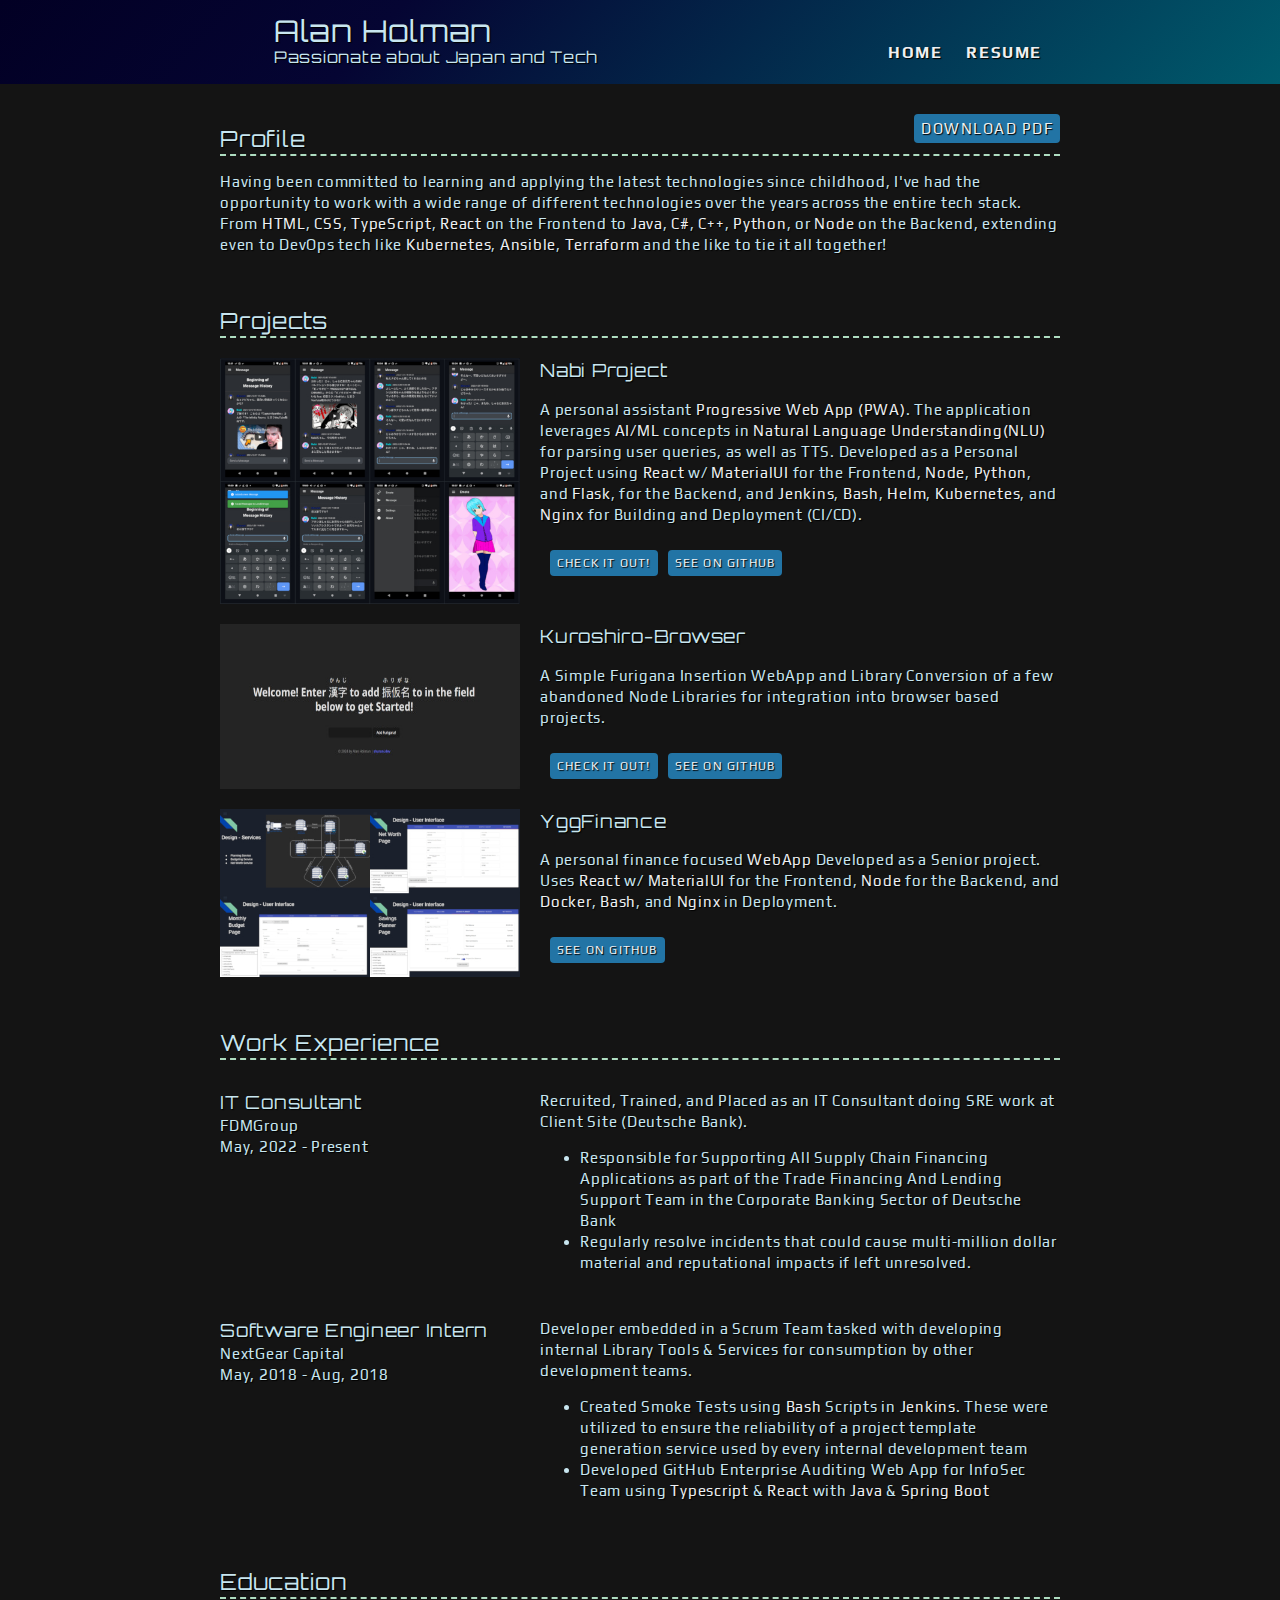
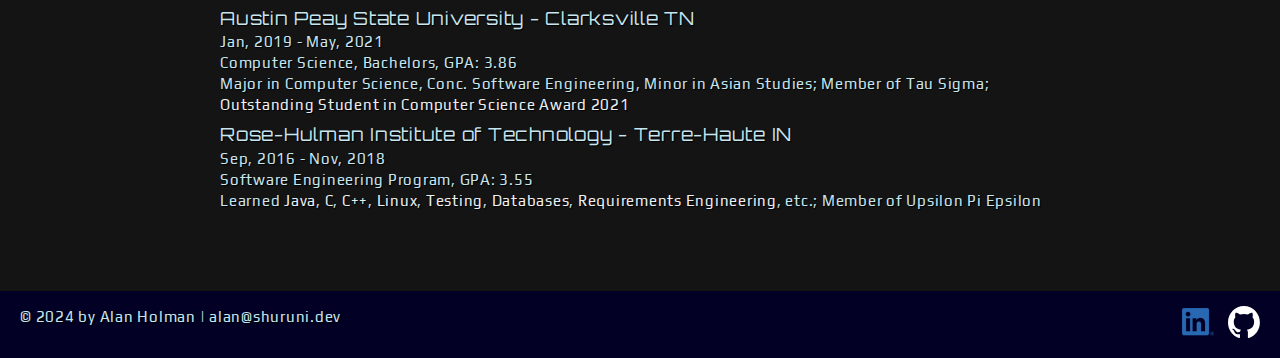
==== resume/index.html @ 5b08edca "Updated Website with new information and slightly modified homepage design" ====
<!DOCTYPE html>
<html lang="en">
  <head>
    <meta charset="UTF-8">
    <meta name="viewport" content="width=device-width, initial-scale=1">
    <title>
      Resume | Alan Holman | Passionate about Japan and Tech
    </title>
    <link rel="preconnect" href="https://fonts.googleapis.com">
    <link rel="preconnect" href="https://fonts.gstatic.com" crossorigin>
    <link href="https://fonts.googleapis.com/css2?family=Orbitron&family=Play&display=swap" rel="stylesheet"> 
    <link rel="stylesheet" href="/css/styles.css">
    <style type="text/css">
      .e-mail:before {
          content: attr(data-website) "\0040" attr(data-user);
          unicode-bidi: bidi-override;
          direction: rtl;
      }
    </style>
  </head>
  <body class="info-page">
    <header>
      <div class="logo-wrapper">
        <h1>Alan Holman</h1>
        <h2>Passionate about Japan and Tech</h2>
        <h3 class="print-only e-mail" data-user="nala" data-website="ved.inuruhs"></h3>
      </div>
      <div class="navbar">
        <a class="btn navlink" href="/">Home</a>
        <a class="btn navlink" href="/resume">Resume</a>
        <!-- <a class="btn navlink" href="/demos">Project Demos</a> -->
      </div>
    </header>
    <main class="content-wrapper resume-content">
      <div class="pdf-button-wrapper">
        <a href="/pdf/resume_alan-holman.pdf" class="btn download-link gr-ani-bg">Download PDF</a>
      </div>
      
      <!-- //  PROFILE  // -->
      <section class="resume-section">
        <h2>Profile</h2>
        <p>
          Having been committed to learning and applying the latest technologies since childhood, I've had the opportunity to work with a wide range of different technologies over the years across the entire tech stack. From <em>HTML</em>, <em>CSS</em>, <em>TypeScript</em>, <em>React</em> on the Frontend to
          <em>Java</em>, <em>C#</em>, <em>C++</em>, <em>Python</em>, or <em>Node</em> on the Backend, extending even to DevOps tech like <em>Kubernetes</em>, <em>Ansible</em>, <em>Terraform</em> and the like to tie it all together!
        </p>
      </section>

      <!-- //  PROJECTS  // -->
      <section class="resume-section">
        <h2>Projects</h2>

        <div class="project-wrapper">
          <section class="project-item">
            <img src="/images/project-nabi-project-500px.jpg" srcset="/images/project-nabi-project-1000px.jpg 2x" alt="Various Nabi Project Application Screenshots" width="500" height="410">
            <article class="project-contents">
              <h3>Nabi Project</h3>
              <p>A personal assistant <em>Progressive Web App (PWA)</em>. The application leverages <em>AI/ML</em> concepts in <em>Natural Language Understanding(NLU)</em> for parsing user queries, as well as TTS. Developed as a Personal Project using <em>React</em> w/ <em>MaterialUI</em> for the Frontend, <em>Node</em>, <em>Python</em>, and <em>Flask</em>, for the Backend, and <em>Jenkins</em>, <em>Bash</em>, <em>Helm</em>, <em>Kubernetes</em>, and <em>Nginx</em> for Building and Deployment (CI/CD).</p>
              <div class="project-links no-print">
                <a class="btn project-links" href="https://nabi.hikaru.app" target="_blank">Check it Out!</a>
                <a class="btn project-links" href="https://github.com/Nabi-Project/Nabi-Project" target="_blank">See on GitHub</a>
              </div>   
            </article>
          </section>
          <section class="project-item">
            <img src="/images/project-kuroshiro-browser-500px.jpg" srcset="/images/project-kuroshiro-browser-1000px.jpg 2x" alt="Kuroshiro-Browser WebApp Screenshot" width="500" height="221">
            <article class="project-contents">
              <h3>Kuroshiro-Browser</h3>
              <p>
                A Simple Furigana Insertion WebApp and Library Conversion of a few abandoned Node Libraries for integration into browser based projects.
              </p>
              <div class="project-links no-print">
                <a class="btn project-links" href="/demos/kuroshiro-browser" target="_blank">Check it Out!</a>
                <a class="btn project-links" href="https://github.com/Shuruni/kuroshiro-browser" target="_blank">See on GitHub</a>
              </div>
            </article>
          </section>
          <section class="project-item">
            <img src="/images/project-yggfinance-500px.jpg" srcset="/images/project-yggfinance-1000px.jpg 2x" alt="Yggfinance UI Design and Architecture Powerpoint Screenshots" width="500" height="281">
            <article class="project-contents">
              <h3>YggFinance</h3>
              <p>A personal finance focused <em>WebApp</em> Developed as a Senior project. Uses <em>React</em> w/ <em>MaterialUI</em> for the Frontend, <em>Node</em> for the Backend, and <em>Docker</em>, <em>Bash</em>, and <em>Nginx</em> in Deployment.
              </p>
              <div class="project-links no-print">
                <a class="btn project-links" href="https://github.com/Shuruni/YggFinance" target="_blank">See on GitHub</a>
              </div>
            </article>
          </section>
        </div>
      </section>

      <!-- //  WORK EXPERIENCE  // -->
      <section class="resume-section">
        <h2>Work Experience</h2>

        <section class="work-item">
          <div class="work-details">
            <h3>IT Consultant</h3>
            <p>FDMGroup</p>
            <p>May, 2022 - Present</p>
          </div>
          <div class="work-summary">
            <p>
              Recruited, Trained, and Placed as an IT Consultant doing SRE work at Client Site (Deutsche Bank).
            </p>
            <ul>
              <li>Responsible for Supporting All Supply Chain Financing Applications as part of the Trade Financing And Lending Support Team in the Corporate Banking Sector of Deutsche Bank</li>
              <li>Regularly resolve incidents that could cause multi-million dollar material and reputational impacts if left unresolved.</li>
            </ul>
          </div>
        </section>
        <section class="work-item">
          <div class="work-details">
            <h3>Software Engineer Intern</h3>
            <p>NextGear Capital</p>
            <p>May, 2018 - Aug, 2018</p>
          </div>
          <div class="work-summary">
            <p>Developer embedded in a Scrum Team tasked with developing internal Library Tools & Services for consumption by other development teams.</p>
            <ul>
              <li>Created Smoke Tests using <em>Bash</em> Scripts in <em>Jenkins</em>. These were utilized to ensure the reliability of a project template generation service used by every internal development team</li>
              <li>Developed GitHub Enterprise Auditing Web App for InfoSec Team using <em>Typescript</em> & <em>React</em> with <em>Java</em> & <em>Spring Boot</em></li>
            </ul>
          </div>
        </section>
      </section>

      <!-- //  EDUCATION & CERTIFICATIONS  // -->
      <section class="resume-section">
        <h2>Education</h2>

        <section class="education-item">
          <h3>Austin Peay State University - Clarksville TN</h3>
          <p>Jan, 2019 - May, 2021</p>
          <p>Computer Science, Bachelors, GPA: 3.86</p>
          <p>
            Major in Computer Science, Conc. Software Engineering, Minor in Asian Studies; Member of Tau Sigma; <em>Outstanding Student in Computer Science Award 2021</em>
          </p>
        </section>
        <section class="education-item">
          <h3>Rose-Hulman Institute of Technology - Terre-Haute IN</h3>
          <p>Sep, 2016 - Nov, 2018</p>
          <p>Software Engineering Program, GPA: 3.55</p>
          <p>Learned <em>Java</em>, <em>C</em>, <em>C++</em>, <em>Linux</em>, <em>Testing</em>, <em>Databases</em>, <em>Requirements Engineering</em>, etc.; Member of Upsilon Pi Epsilon</p>
        </section>

      </section>
    </main>

    <!-- //  FOOTER INFO, SOCIAL MEDIA  // -->
    <footer>
      <p>© 2024 by Alan Holman | <span class="e-mail" data-user="nala" data-website="ved.inuruhs"></span></p>
      <ul class="socials">
        <li>
          <a href="https://www.linkedin.com/in/alan-holman" target="_blank"><img src="/images/icon-logo-linkedin.png" alt="My LinkedIn Profile" height="64" width="64"></a>
        </li>
        <li>
          <a href="https://github.com/Shuruni" target="_blank"><picture>
            <source srcset="/images/github-mark-white.svg">
            <img src="/images/github-mark-white.png" alt="My Github Profile" height="64" width="64">
          </picture></a>
        </li>
      </ul>
    </footer>
  </body>
</html>
---- css/styles.css ----
html {
  box-sizing: border-box;
  font-size: 62.5%; /* set default to 10px */
}
*, *:before, *:after {
  box-sizing: inherit;
}

html, body {
  height: 100%;
}
body {
  background: #141414ff;
  color: rgb(200 230 240 / 1);
  margin: 0;
  font-family: 'Play', sans-serif;
  font-size: 1.5rem;
  line-height: 1.4;
  letter-spacing: 0.075rem;
}
@media screen {
  body {
    text-shadow: 1px 1px 1px black;
  }
}
h1, h2, h3 {
  font-family: 'Orbitron', sans-serif;
  font-weight: 400;
  margin: 0;
}
h1 {
  font-size: 3rem;
  line-height: 1;
}
h2 {
  font-size: 2.215rem;
}
h3 {
  font-size: 1.8rem;
}
em {
  font-style: normal;
  color: rgb(238 240 242 / 1);
}

/* links */
a {
  color: #2274a5ff;
}
a:hover {
  color: #aedcc0ff;
  text-decoration: none;
}
.btn {
  background: #2274a5ff;
  color: rgb(238 240 242 / 1);
  text-decoration: none;
  text-transform: uppercase;
  font-size: 1.2rem;
  display: inline-block;
  width: fit-content;
  padding: 7px;
  letter-spacing: 0.1em;
  line-height: 1;
  border-radius: 4px;
}

.content-wrapper {
  margin: 0 auto;
  padding: 30px;
  max-width: 900px;
}

.logo-wrapper {
  margin: 16px;
  margin-left: 64px;
  display: flex;
  flex-direction: column;
}
.logo-wrapper h2 {
  font-size: 1.6rem;
}

.navbar {
  display: flex;
  margin: 16px;
  margin-top: 0;
  margin-left: 52px;
  align-items: end;
}

.navlink {
  margin: 0 5px;
  background: none;
  font-size: 1.6rem;
  font-weight: bolder;
}

.kaomoji {
  white-space: nowrap;
}

/* RESUME
---------------------------------------*/
.info-page header {
  background: linear-gradient(133deg, rgba(2,0,36,1) 0%, rgba(5,5,51,1) 30%, rgba(0,90,108,1) 100%) no-repeat center;
  background-size: cover;
  display: flex;
  justify-content: space-evenly;
  white-space: nowrap;
}

.info-page {
  display: flex;
  flex-direction: column;
}

.info-page .content-wrapper {
  flex: 1 0 auto;
}


.resume-section {
  margin-bottom: 50px;
}

.resume-section h2 {
  border-bottom: 2px dashed #aedcc0ff;
}

.home-section {
  margin-bottom: 50px;
}

.home-section h2 {
  border-bottom: 2px dashed #aedcc0ff;
  padding-bottom: 10px;
  text-align: center;
}

.home-section {
  line-height: 1.8;
  margin-left: 50px;
  margin-right: 50px;
  font-size: 1.6rem;
}

.download-link {
  position: flex;
  margin-bottom: 0;
  margin-top: 0;
  font-size: 1.5rem;
}

.pdf-button-wrapper {
  all:unset;
  display: flex;
  justify-content: right;
  margin-bottom: -20px;
}


.gr-ani-bg {
  background-image: linear-gradient(135deg,
    #2274a5ff 0%, 
    #2274a5ff 20%, 
    #2274a5ff 45%,
    rgb(117, 204, 255) 50%,
    #2274a5ff 55%,
    #2274a5ff 80%,
    #2274a5ff 100%);
  background-size: 1200% 100%;
  animation: grRepeat 10s infinite reverse;
}

@keyframes grRepeat { 
    0%{background-position: 0 0}
    100%{background-position:100% 0%}
}

@media screen and (max-width:860px) {
  .logo-wrapper h1 {
    display: flex;
    align-self: center;
  }
  .info-page header {
    flex-direction: column;
    align-items: center;
  }
}

@media screen and (max-width: 500px) {
  .logo-wrapper {
    margin: 16px auto;
  }
  .logo-wrapper h2 {
    font-size: 1.6rem;
  }
  
  .navbar {
    display: flex;
    margin: 16px;
    margin-top: 0;
    margin-left: 52px;
    align-items: end;
  }
}

/* Projects
---------------------------------------*/
.project-links {
  display: flex;
  flex-direction: row;
  margin: 5px;
}
.project-item img {
  width: 300px;
  height: auto;
}

@media screen {
  .project-contents {
    display: flex;
    flex-direction: column;
  }
  .project-item {
    display: flex;
    margin: 20px 0;
  }
}

@media screen and (min-width:860px) {
  .project-item img {
    margin-right: 20px;
  }
}

@media screen and (max-width:859px) {
  .project-item img {
    margin-bottom: 10px;
    align-self: center;
    width: 500px;
  }
  .project-item {
    flex-direction: column;
  }
  .project-contents h3 {
    text-align: center;
  }
}

@media screen and (max-width:560px) {
  .project-item img {
    width: 100%;
    margin-bottom: 10px;
  }
}


/* Work Experience
---------------------------------------*/
.work-item {
  margin: 30px 0;
}
.work-details p {
  margin: 0;
}

@media screen and (min-width:860px) {
  .work-item {
    display: grid;
    grid-template-columns: 300px 1fr;
    column-gap: 20px;
  }

  .work-summary p:first-child {
    margin-top: 0;
  }
}


/* Education
---------------------------------------*/
.education-item {
  margin: 0;
  margin-top: 7px;
}
.education-item p {
  margin-top: 0px;
  margin-bottom: 0px;
}

.print-only {
  display: none;
}

@media print {
  .print-only {
    display: inline;
  }

  .no-print {
    display: none;
    margin: 0;
    padding: 0;
  }

  .btn {
    display: none;
  }

  .pdf-button-wrapper {
    display: none;
  }

  img {
    display: none;
  }

  footer {
    display: none;
  }

  body {
    font-family:'Franklin Gothic Medium', 'Arial Narrow', Arial, sans-serif;
    background-color: white;
    color: #222222;
  }

  p,.resume-section,.project-item,.work-item {
    margin: 5px;
  }
  .resume-section {
    margin-top: 0.5rem;
  }

  h1, h2, h3 {
    font-family:'Franklin Gothic Medium', 'Arial Narrow', Arial, sans-serif;
  }

  h1,h2,h3 {
    margin: 0;
    font-weight: bold;
  }
  ul {
    margin: 0;
  }
  h1 {
    font-size: 1.8rem;
    line-height: 1;
  }
  h2 {
    font-size: 1.4rem;
  }
  h3 {
    font-size: 1.2rem;
  }
  p,li,a {
    font-size: 1.2rem;
  }
  a {
    color: #222222;
    text-decoration: none;
  }
  em {
    all:unset;
    color:#002222;
  }

  .info-page main.content-wrapper, .info-page header div.content-wrapper  {
    padding: 0;
  }

  .info-page header {
    justify-content: left;
  }
  .logo-wrapper {
    margin: 0;
  }
  .logo-wrapper h1 {
    font-size: 1.6rem;
    line-height: 1;
  }
  .logo-wrapper h2 {
    font-size: 1.2rem;
    color: rgba(0,0,0,0.5);
    line-height: 1;
  }
  .e-mail {
    font-size: 1.0rem;
    line-height: 1;
    display: block;
  }
}


/* FOOTER
---------------------------------------*/

footer {
  background: #020024;
}
.socials {
  list-style-type: none;
  padding: 0;
}

.socials li {
  display: inline-block;
  margin-left: 10px;
}
.socials img {
  width: 32px;
  height: auto;
}
.socials img:hover {
  opacity: 0.5;
}

@media screen and (min-width: 500px) {
  footer {
    display: flex;
    justify-content: space-between;
    padding: 0 20px;
  }
}

@media screen and (max-width: 500px) {
  footer {
    text-align: center;
    padding: 10px;
  }
}
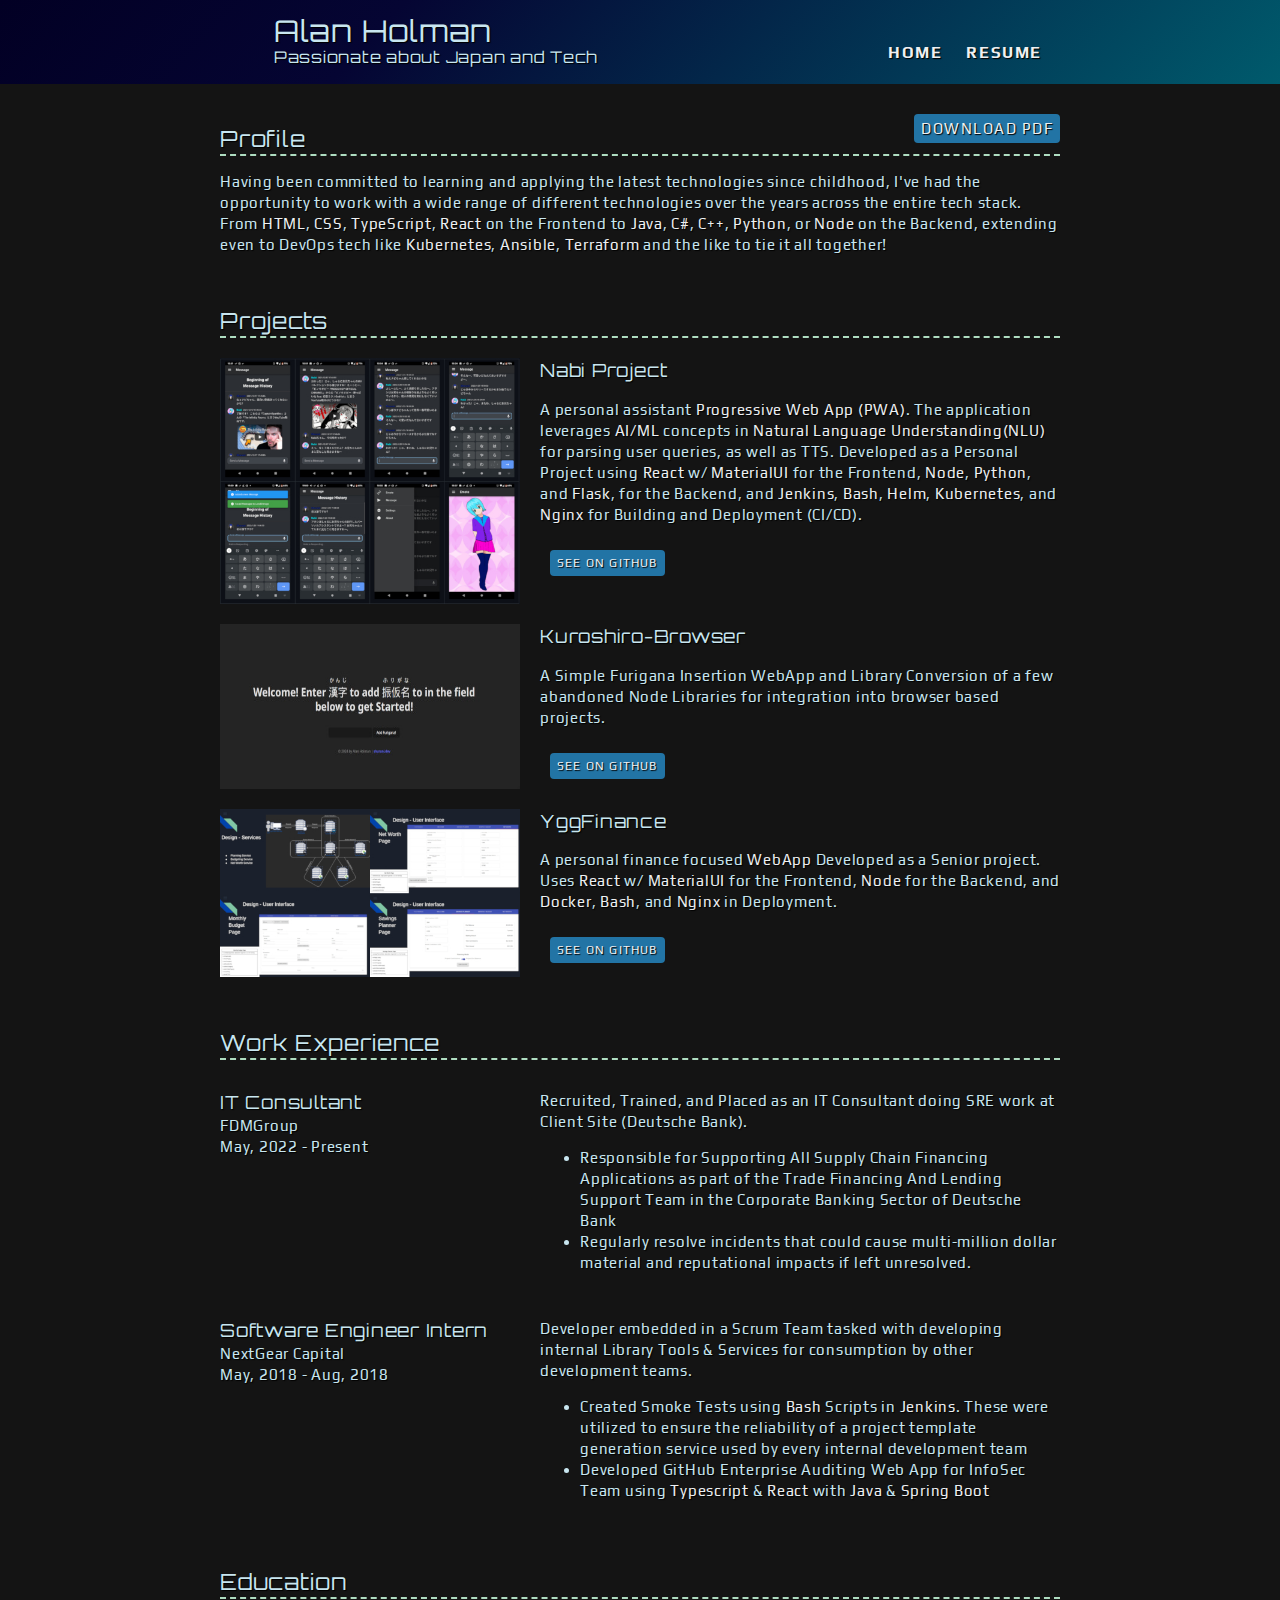
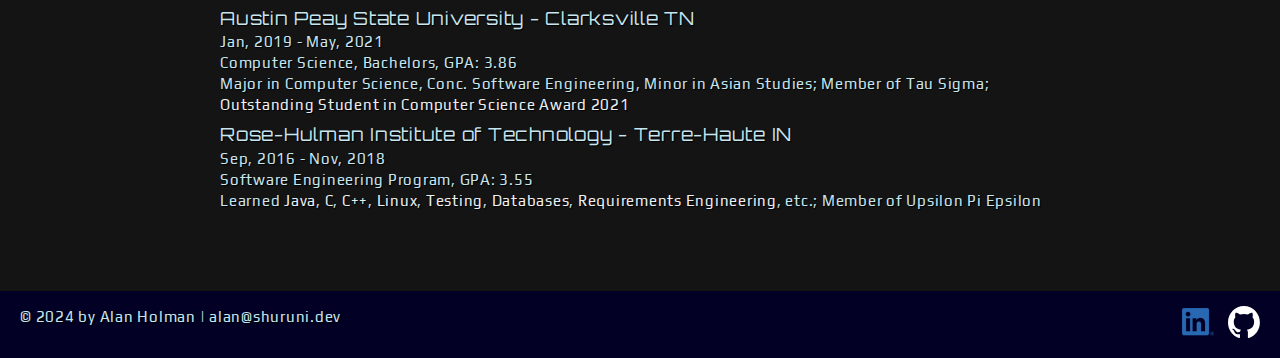
==== commit 027ade53: "Commenting out demo links for not-yet-posted project demos" ====
--- a/resume/index.html
+++ b/resume/index.html
@@ -56,7 +56,7 @@
               <h3>Nabi Project</h3>
               <p>A personal assistant <em>Progressive Web App (PWA)</em>. The application leverages <em>AI/ML</em> concepts in <em>Natural Language Understanding(NLU)</em> for parsing user queries, as well as TTS. Developed as a Personal Project using <em>React</em> w/ <em>MaterialUI</em> for the Frontend, <em>Node</em>, <em>Python</em>, and <em>Flask</em>, for the Backend, and <em>Jenkins</em>, <em>Bash</em>, <em>Helm</em>, <em>Kubernetes</em>, and <em>Nginx</em> for Building and Deployment (CI/CD).</p>
               <div class="project-links no-print">
-                <a class="btn project-links" href="https://nabi.hikaru.app" target="_blank">Check it Out!</a>
+                <!-- <a class="btn project-links" href="https://nabi.hikaru.app" target="_blank">Check it Out!</a> -->
                 <a class="btn project-links" href="https://github.com/Nabi-Project/Nabi-Project" target="_blank">See on GitHub</a>
               </div>   
             </article>
@@ -69,7 +69,7 @@
                 A Simple Furigana Insertion WebApp and Library Conversion of a few abandoned Node Libraries for integration into browser based projects.
               </p>
               <div class="project-links no-print">
-                <a class="btn project-links" href="/demos/kuroshiro-browser" target="_blank">Check it Out!</a>
+                <!-- <a class="btn project-links" href="/demos/kuroshiro-browser" target="_blank">Check it Out!</a> -->
                 <a class="btn project-links" href="https://github.com/Shuruni/kuroshiro-browser" target="_blank">See on GitHub</a>
               </div>
             </article>
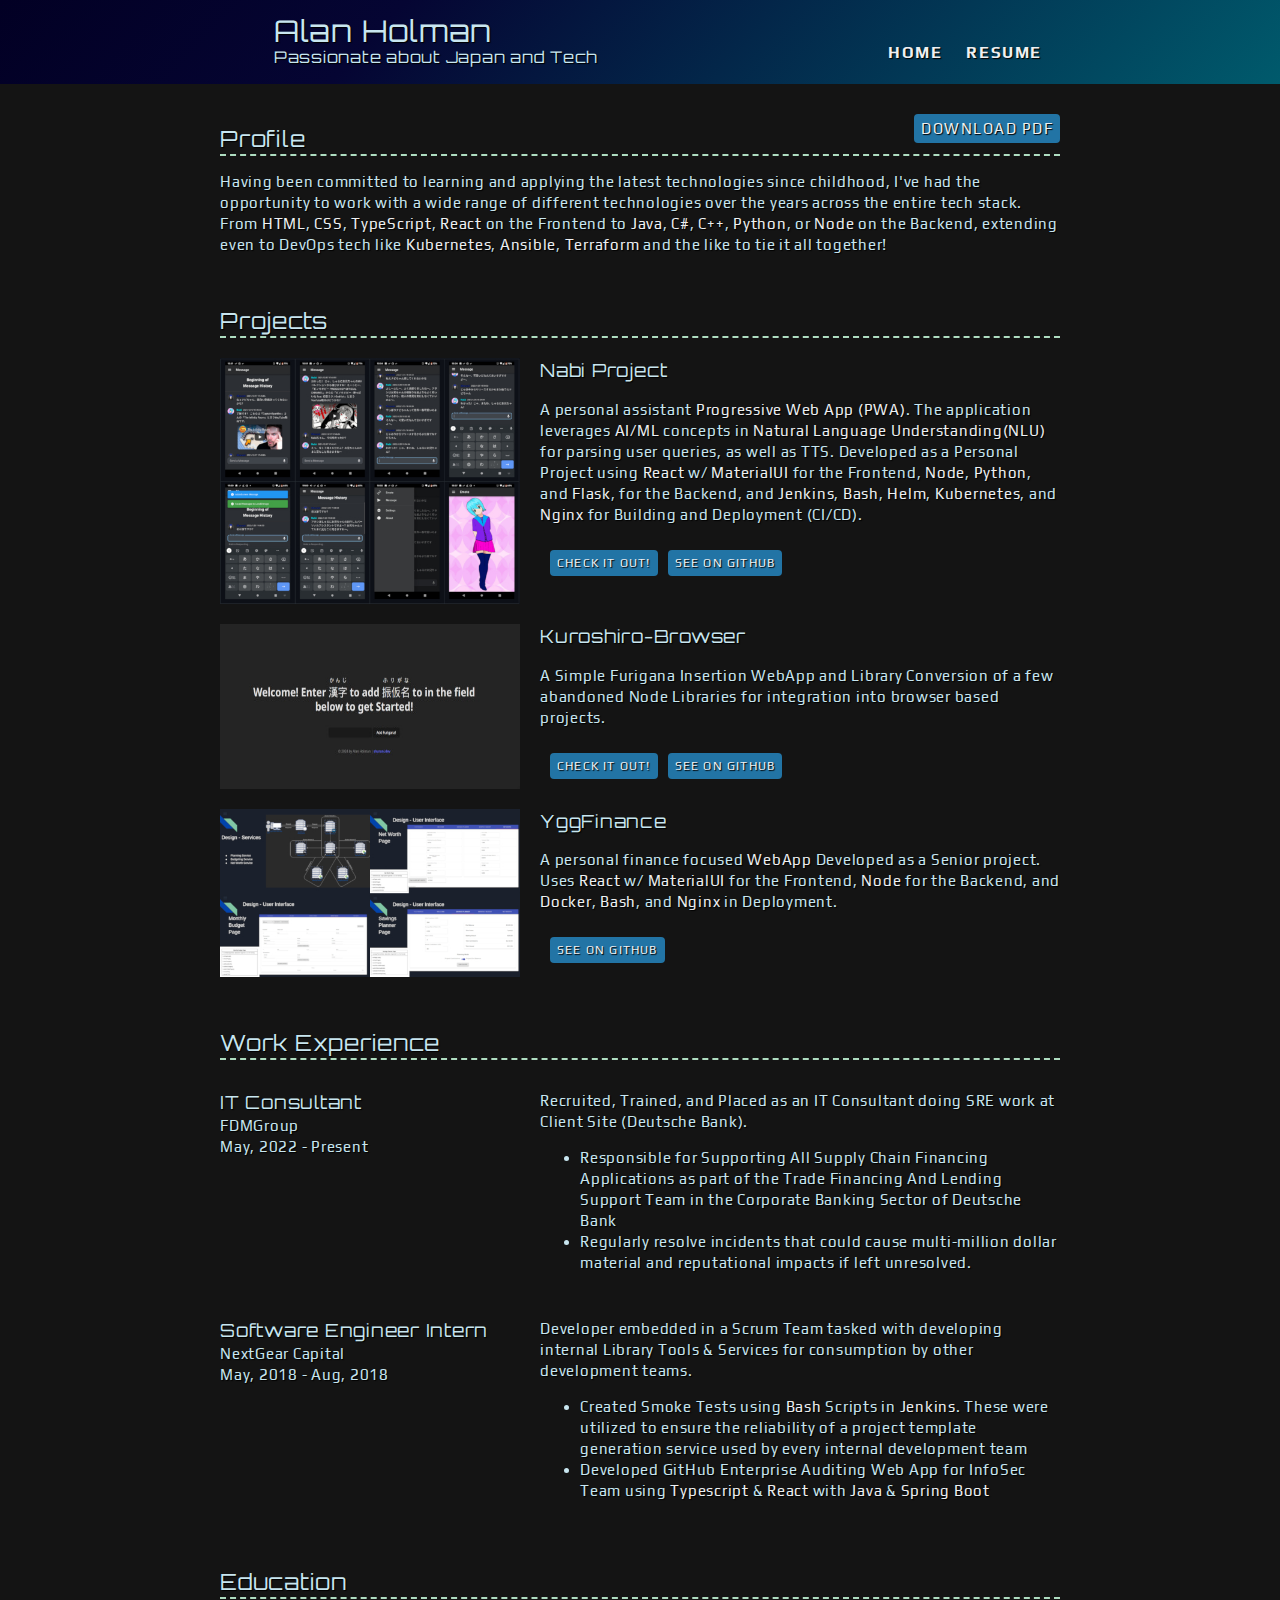
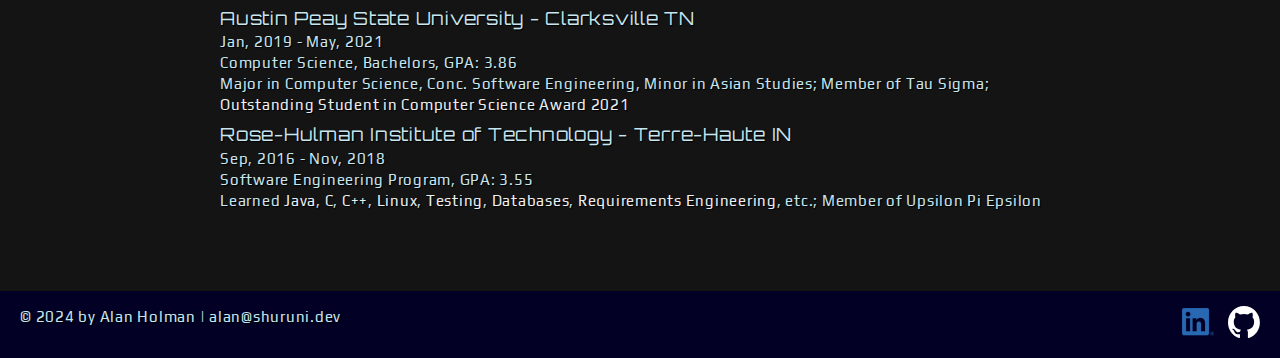
==== commit 352c15b5: "fixed some strange styling on phone size screen resolutions" ====
--- a/resume/index.html
+++ b/resume/index.html
@@ -56,11 +56,12 @@
               <h3>Nabi Project</h3>
               <p>A personal assistant <em>Progressive Web App (PWA)</em>. The application leverages <em>AI/ML</em> concepts in <em>Natural Language Understanding(NLU)</em> for parsing user queries, as well as TTS. Developed as a Personal Project using <em>React</em> w/ <em>MaterialUI</em> for the Frontend, <em>Node</em>, <em>Python</em>, and <em>Flask</em>, for the Backend, and <em>Jenkins</em>, <em>Bash</em>, <em>Helm</em>, <em>Kubernetes</em>, and <em>Nginx</em> for Building and Deployment (CI/CD).</p>
               <div class="project-links no-print">
-                <!-- <a class="btn project-links" href="https://nabi.hikaru.app" target="_blank">Check it Out!</a> -->
+                <a class="btn project-links" href="https://nabi.hikaru.app" target="_blank">Check it Out!</a>
                 <a class="btn project-links" href="https://github.com/Nabi-Project/Nabi-Project" target="_blank">See on GitHub</a>
               </div>   
             </article>
           </section>
+          <div class="content-div-line"></div>
           <section class="project-item">
             <img src="/images/project-kuroshiro-browser-500px.jpg" srcset="/images/project-kuroshiro-browser-1000px.jpg 2x" alt="Kuroshiro-Browser WebApp Screenshot" width="500" height="221">
             <article class="project-contents">
@@ -69,11 +70,12 @@
                 A Simple Furigana Insertion WebApp and Library Conversion of a few abandoned Node Libraries for integration into browser based projects.
               </p>
               <div class="project-links no-print">
-                <!-- <a class="btn project-links" href="/demos/kuroshiro-browser" target="_blank">Check it Out!</a> -->
+                <a class="btn project-links" href="/demos/kuroshiro-browser" target="_blank">Check it Out!</a>
                 <a class="btn project-links" href="https://github.com/Shuruni/kuroshiro-browser" target="_blank">See on GitHub</a>
               </div>
             </article>
           </section>
+          <div class="content-div-line"></div>
           <section class="project-item">
             <img src="/images/project-yggfinance-500px.jpg" srcset="/images/project-yggfinance-1000px.jpg 2x" alt="Yggfinance UI Design and Architecture Powerpoint Screenshots" width="500" height="281">
             <article class="project-contents">
--- a/css/styles.css
+++ b/css/styles.css
@@ -140,8 +140,8 @@
 
 .home-section {
   line-height: 1.8;
-  margin-left: 50px;
-  margin-right: 50px;
+  /* margin-left: 50px; */
+  /* margin-right: 50px; */
   font-size: 1.6rem;
 }
 
@@ -244,7 +244,15 @@
   .project-item {
     flex-direction: column;
   }
-  .project-contents h3 {
+  .project-contents h3, .project-contents p {
+    text-align: center;
+  }
+  .project-links {
+    justify-content: space-evenly;
+  }
+  .content-div-line {
+    border-top: 1px solid rgba(174, 220, 192, 0.2);
+    padding-bottom: 10px;
     text-align: center;
   }
 }
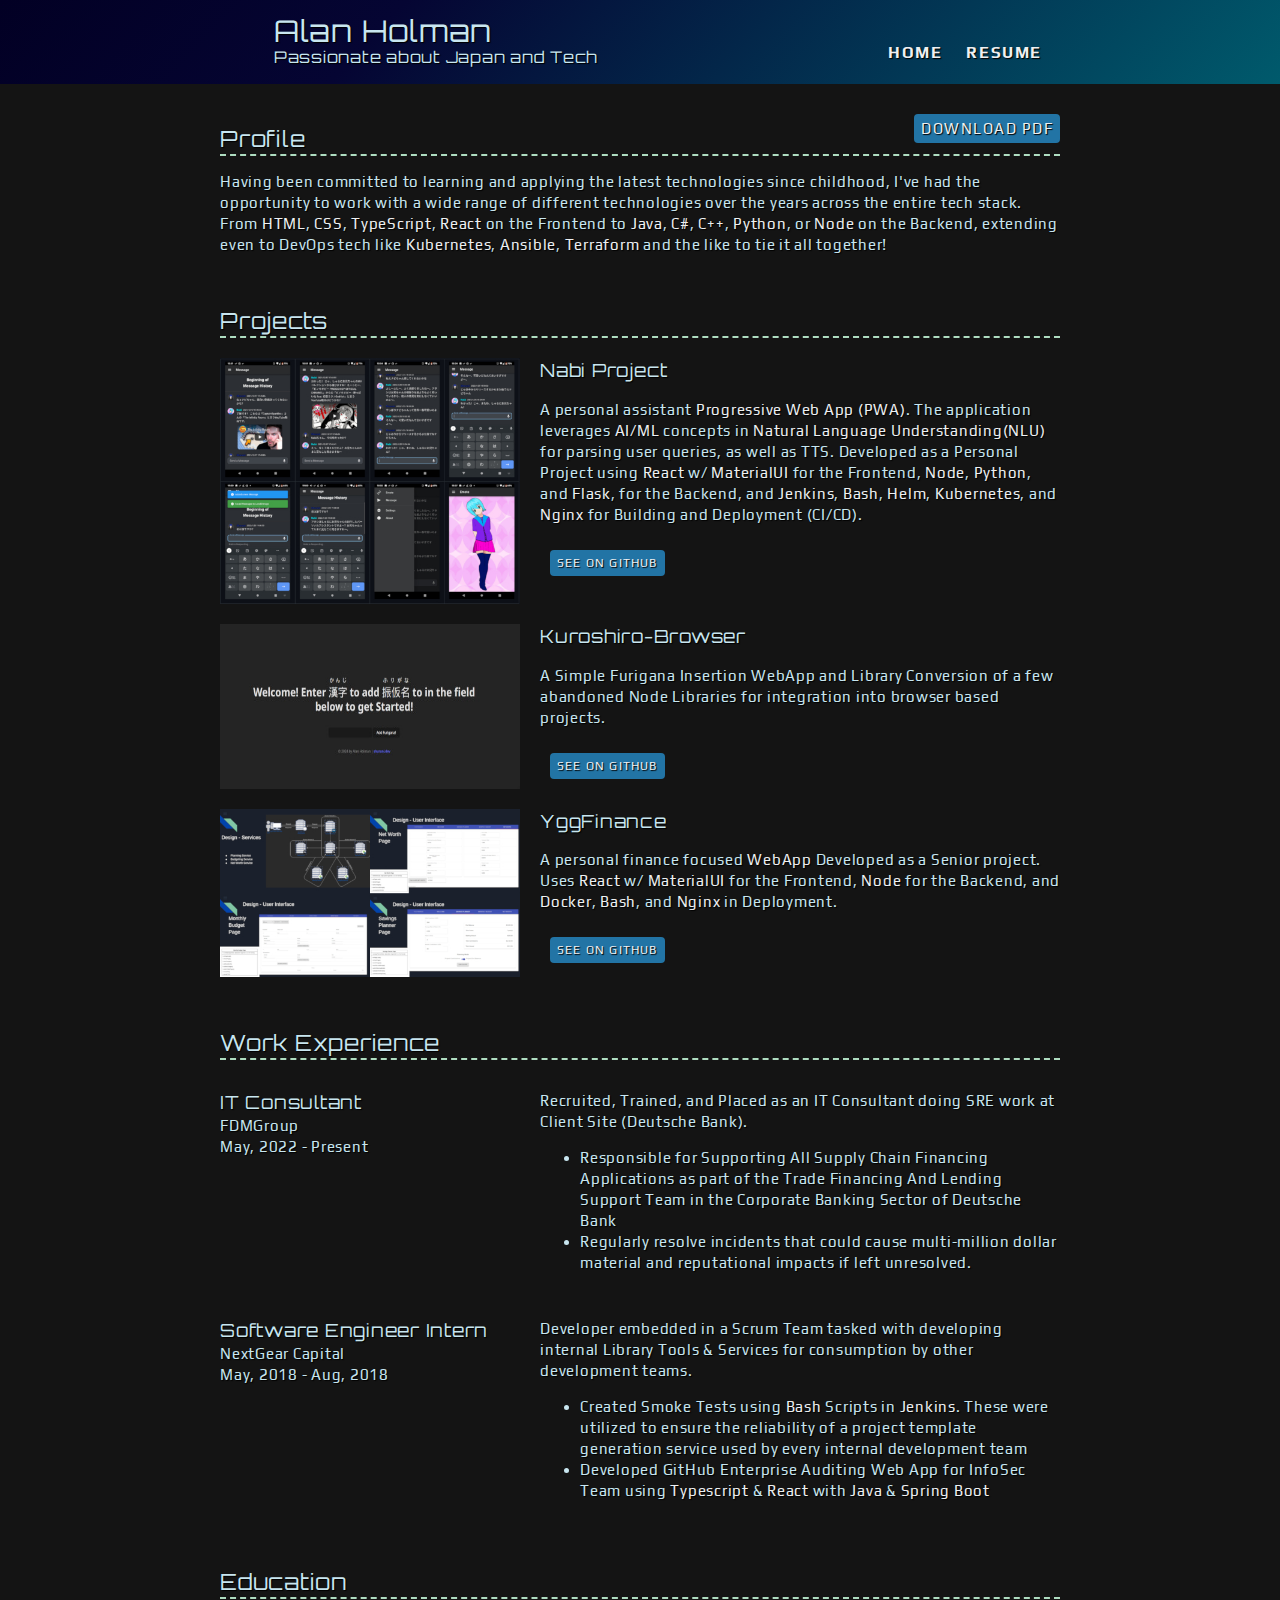
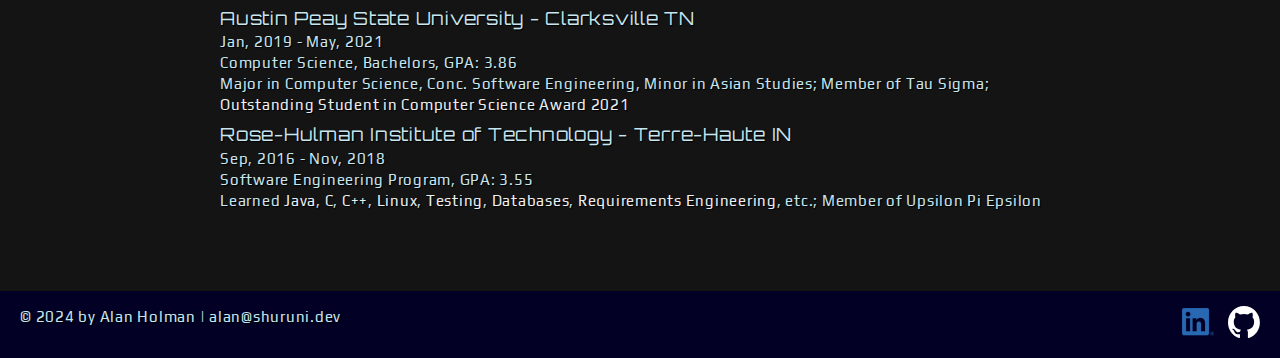
==== commit 30bafe93: "Again, commenting out the demo links for testing..." ====
--- a/resume/index.html
+++ b/resume/index.html
@@ -56,7 +56,7 @@
               <h3>Nabi Project</h3>
               <p>A personal assistant <em>Progressive Web App (PWA)</em>. The application leverages <em>AI/ML</em> concepts in <em>Natural Language Understanding(NLU)</em> for parsing user queries, as well as TTS. Developed as a Personal Project using <em>React</em> w/ <em>MaterialUI</em> for the Frontend, <em>Node</em>, <em>Python</em>, and <em>Flask</em>, for the Backend, and <em>Jenkins</em>, <em>Bash</em>, <em>Helm</em>, <em>Kubernetes</em>, and <em>Nginx</em> for Building and Deployment (CI/CD).</p>
               <div class="project-links no-print">
-                <a class="btn project-links" href="https://nabi.hikaru.app" target="_blank">Check it Out!</a>
+                <!-- <a class="btn project-links" href="https://nabi.hikaru.app" target="_blank">Check it Out!</a> -->
                 <a class="btn project-links" href="https://github.com/Nabi-Project/Nabi-Project" target="_blank">See on GitHub</a>
               </div>   
             </article>
@@ -70,7 +70,7 @@
                 A Simple Furigana Insertion WebApp and Library Conversion of a few abandoned Node Libraries for integration into browser based projects.
               </p>
               <div class="project-links no-print">
-                <a class="btn project-links" href="/demos/kuroshiro-browser" target="_blank">Check it Out!</a>
+                <!-- <a class="btn project-links" href="/demos/kuroshiro-browser" target="_blank">Check it Out!</a> -->
                 <a class="btn project-links" href="https://github.com/Shuruni/kuroshiro-browser" target="_blank">See on GitHub</a>
               </div>
             </article>
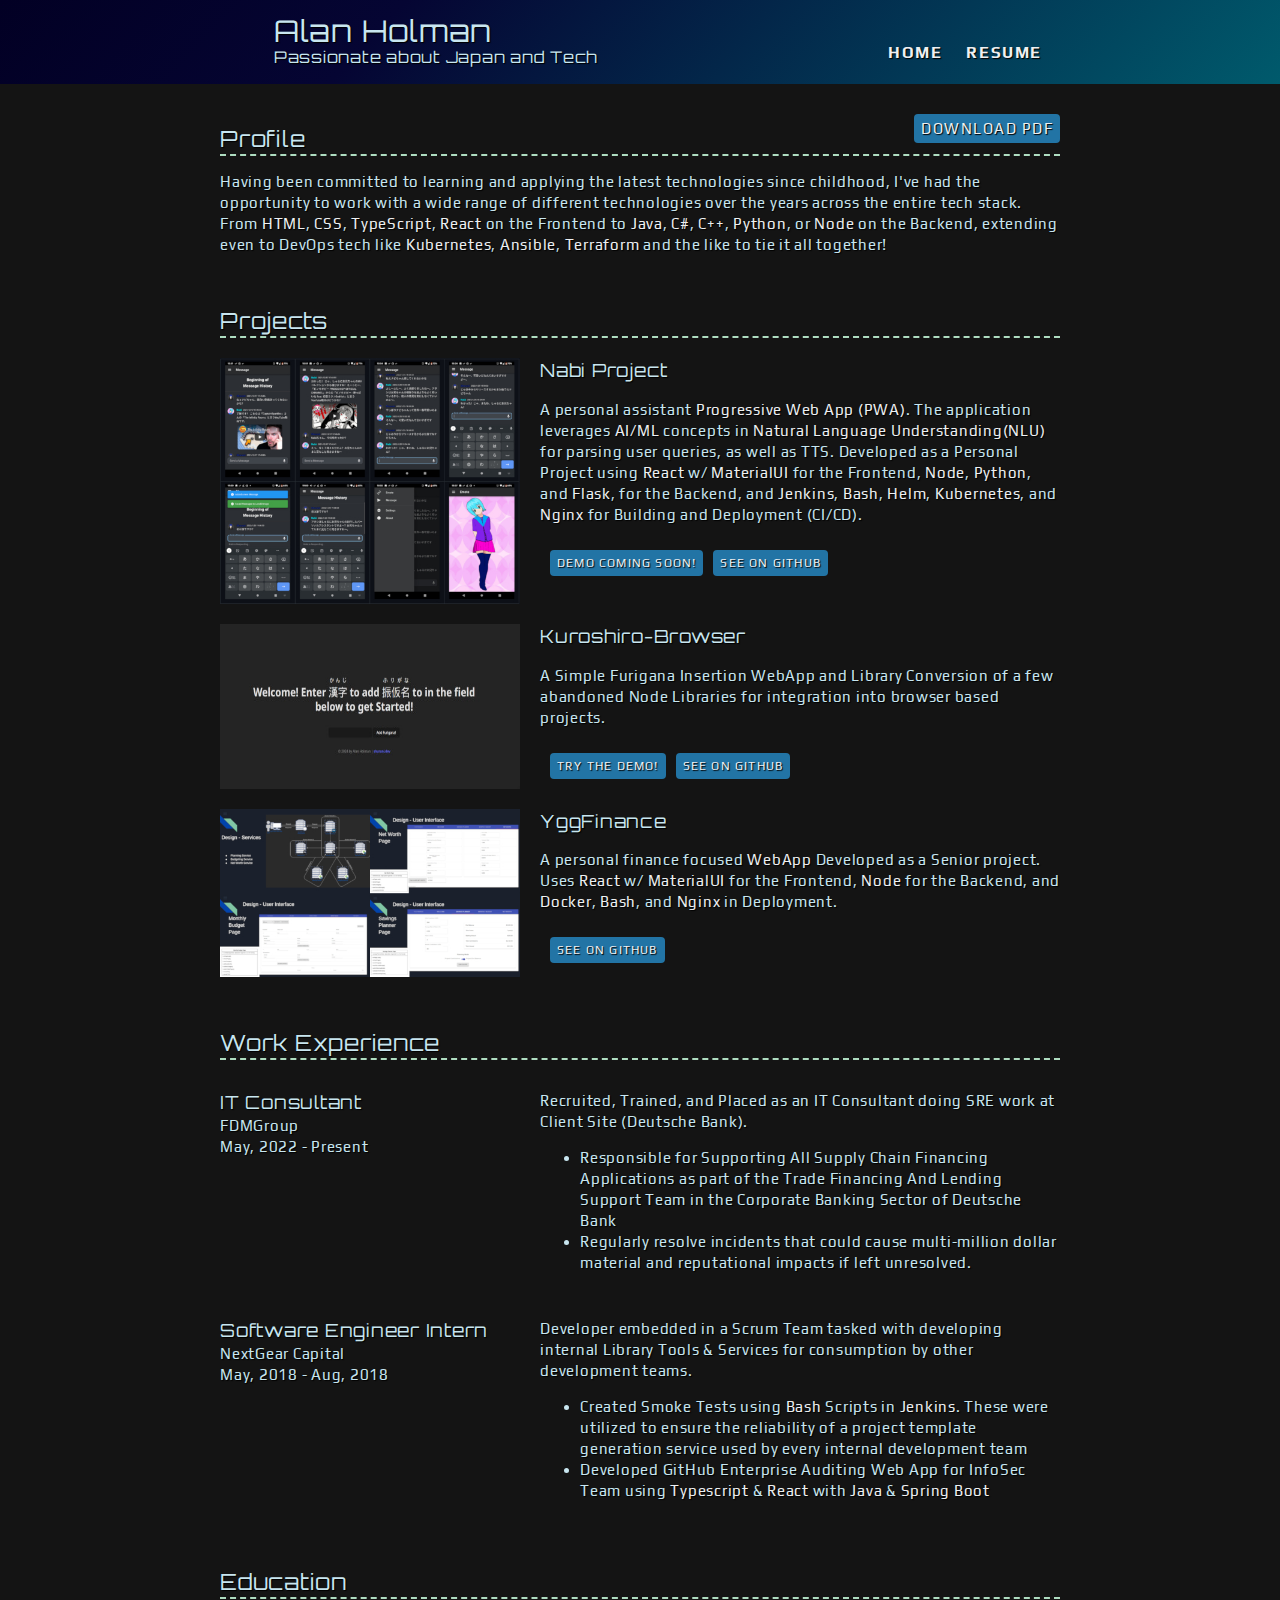
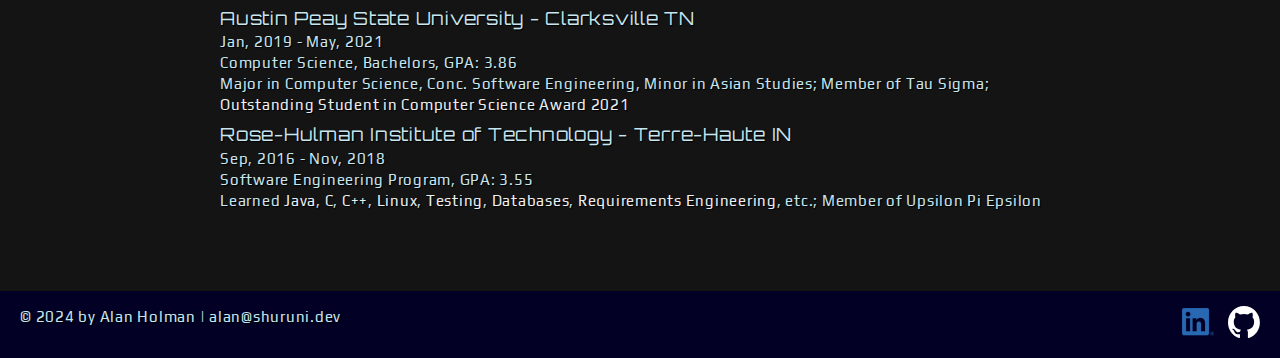
==== commit 2be3142a: "Updated Demo Links to reflect currently availabe demos" ====
--- a/resume/index.html
+++ b/resume/index.html
@@ -56,7 +56,7 @@
               <h3>Nabi Project</h3>
               <p>A personal assistant <em>Progressive Web App (PWA)</em>. The application leverages <em>AI/ML</em> concepts in <em>Natural Language Understanding(NLU)</em> for parsing user queries, as well as TTS. Developed as a Personal Project using <em>React</em> w/ <em>MaterialUI</em> for the Frontend, <em>Node</em>, <em>Python</em>, and <em>Flask</em>, for the Backend, and <em>Jenkins</em>, <em>Bash</em>, <em>Helm</em>, <em>Kubernetes</em>, and <em>Nginx</em> for Building and Deployment (CI/CD).</p>
               <div class="project-links no-print">
-                <!-- <a class="btn project-links" href="https://nabi.hikaru.app" target="_blank">Check it Out!</a> -->
+                <a class="btn project-links" href="https://nabi.hikaru.app" target="_blank">Demo Coming Soon!</a>
                 <a class="btn project-links" href="https://github.com/Nabi-Project/Nabi-Project" target="_blank">See on GitHub</a>
               </div>   
             </article>
@@ -70,7 +70,7 @@
                 A Simple Furigana Insertion WebApp and Library Conversion of a few abandoned Node Libraries for integration into browser based projects.
               </p>
               <div class="project-links no-print">
-                <!-- <a class="btn project-links" href="/demos/kuroshiro-browser" target="_blank">Check it Out!</a> -->
+                <a class="btn project-links gr-ani-bg" href="https://furigana.hikaru.app" target="_blank">Try the Demo!</a>
                 <a class="btn project-links" href="https://github.com/Shuruni/kuroshiro-browser" target="_blank">See on GitHub</a>
               </div>
             </article>
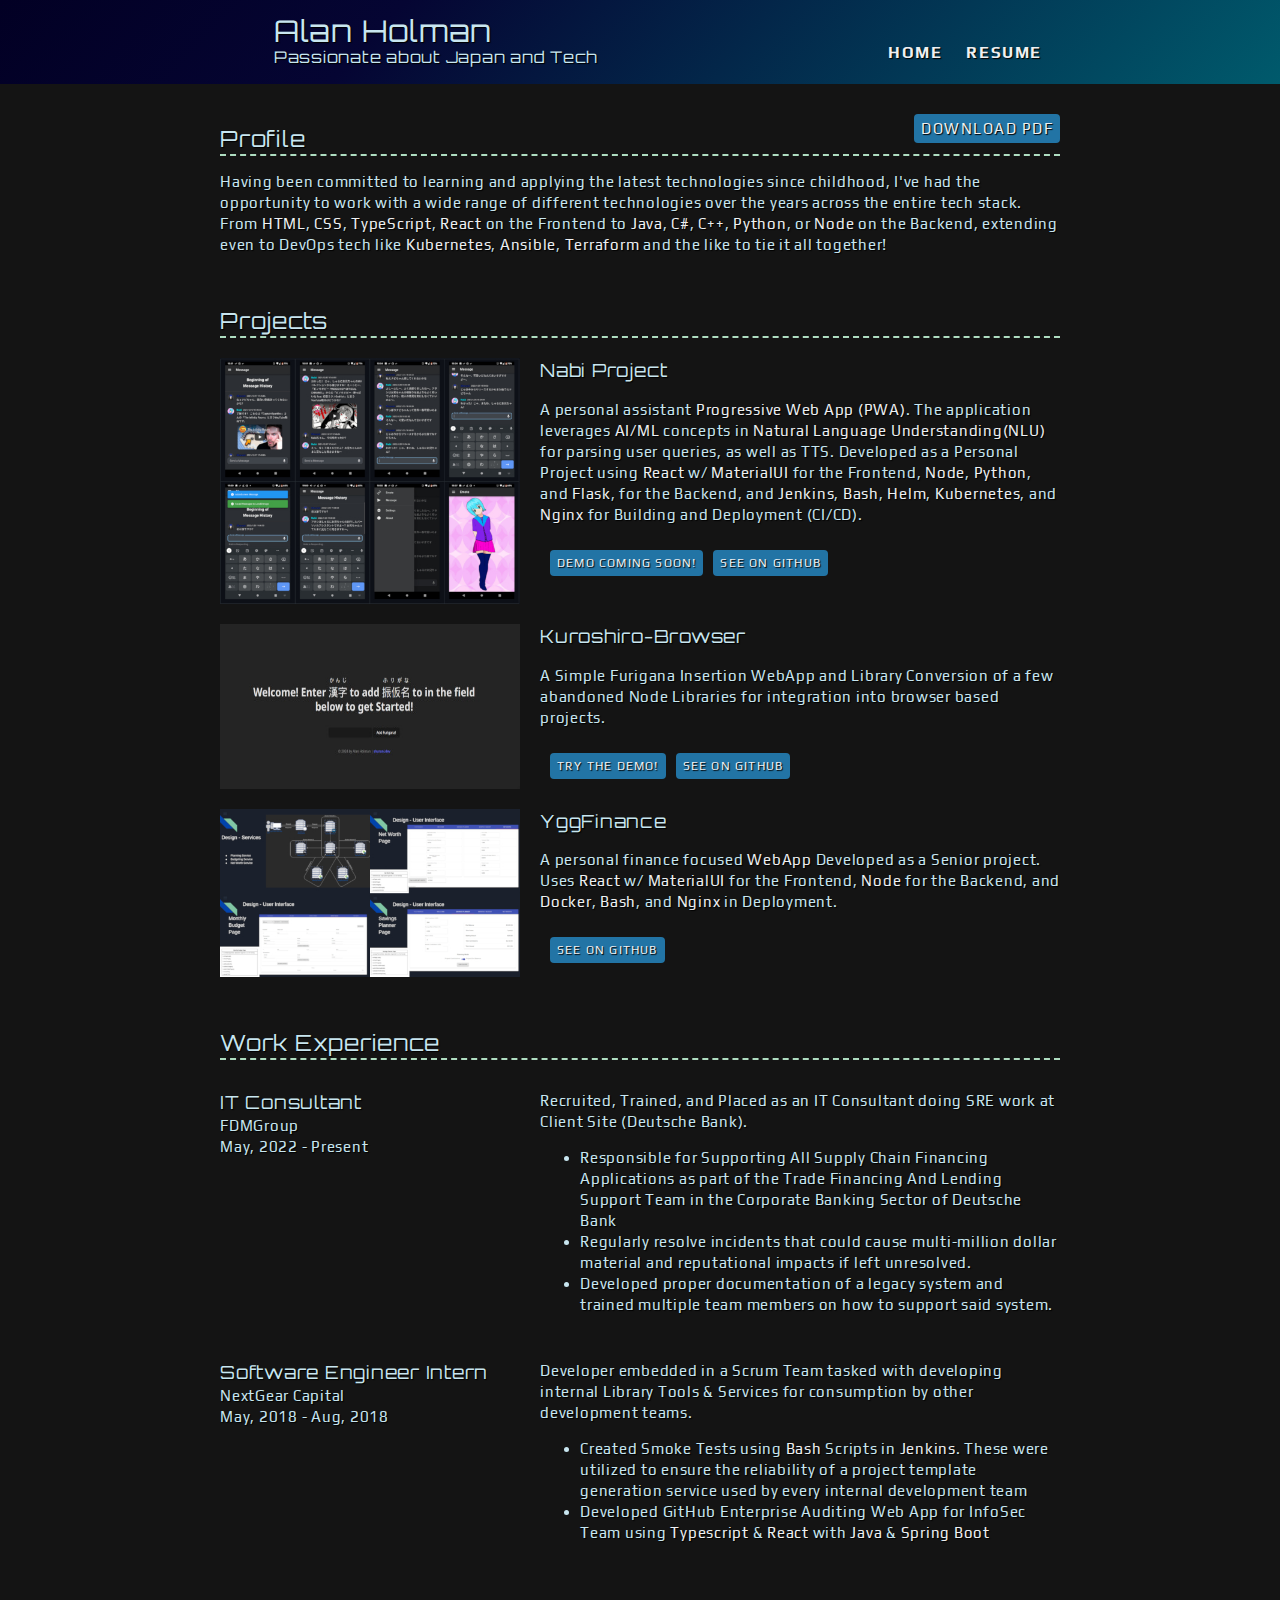
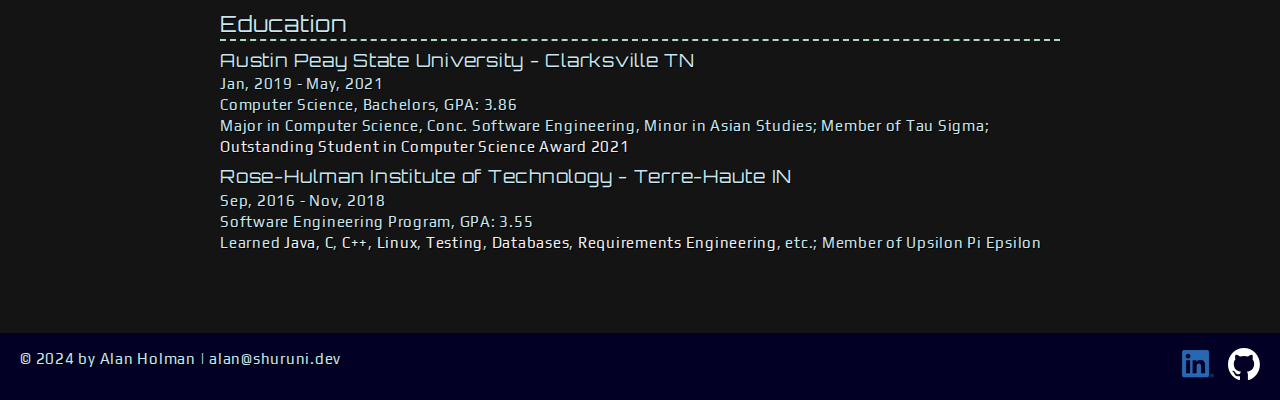
==== commit f31648c5: "Updated Resume" ====
--- a/resume/index.html
+++ b/resume/index.html
@@ -107,6 +107,7 @@
             <ul>
               <li>Responsible for Supporting All Supply Chain Financing Applications as part of the Trade Financing And Lending Support Team in the Corporate Banking Sector of Deutsche Bank</li>
               <li>Regularly resolve incidents that could cause multi-million dollar material and reputational impacts if left unresolved.</li>
+              <li>Developed proper documentation of a legacy system and trained multiple team members on how to support said system.</li>
             </ul>
           </div>
         </section>
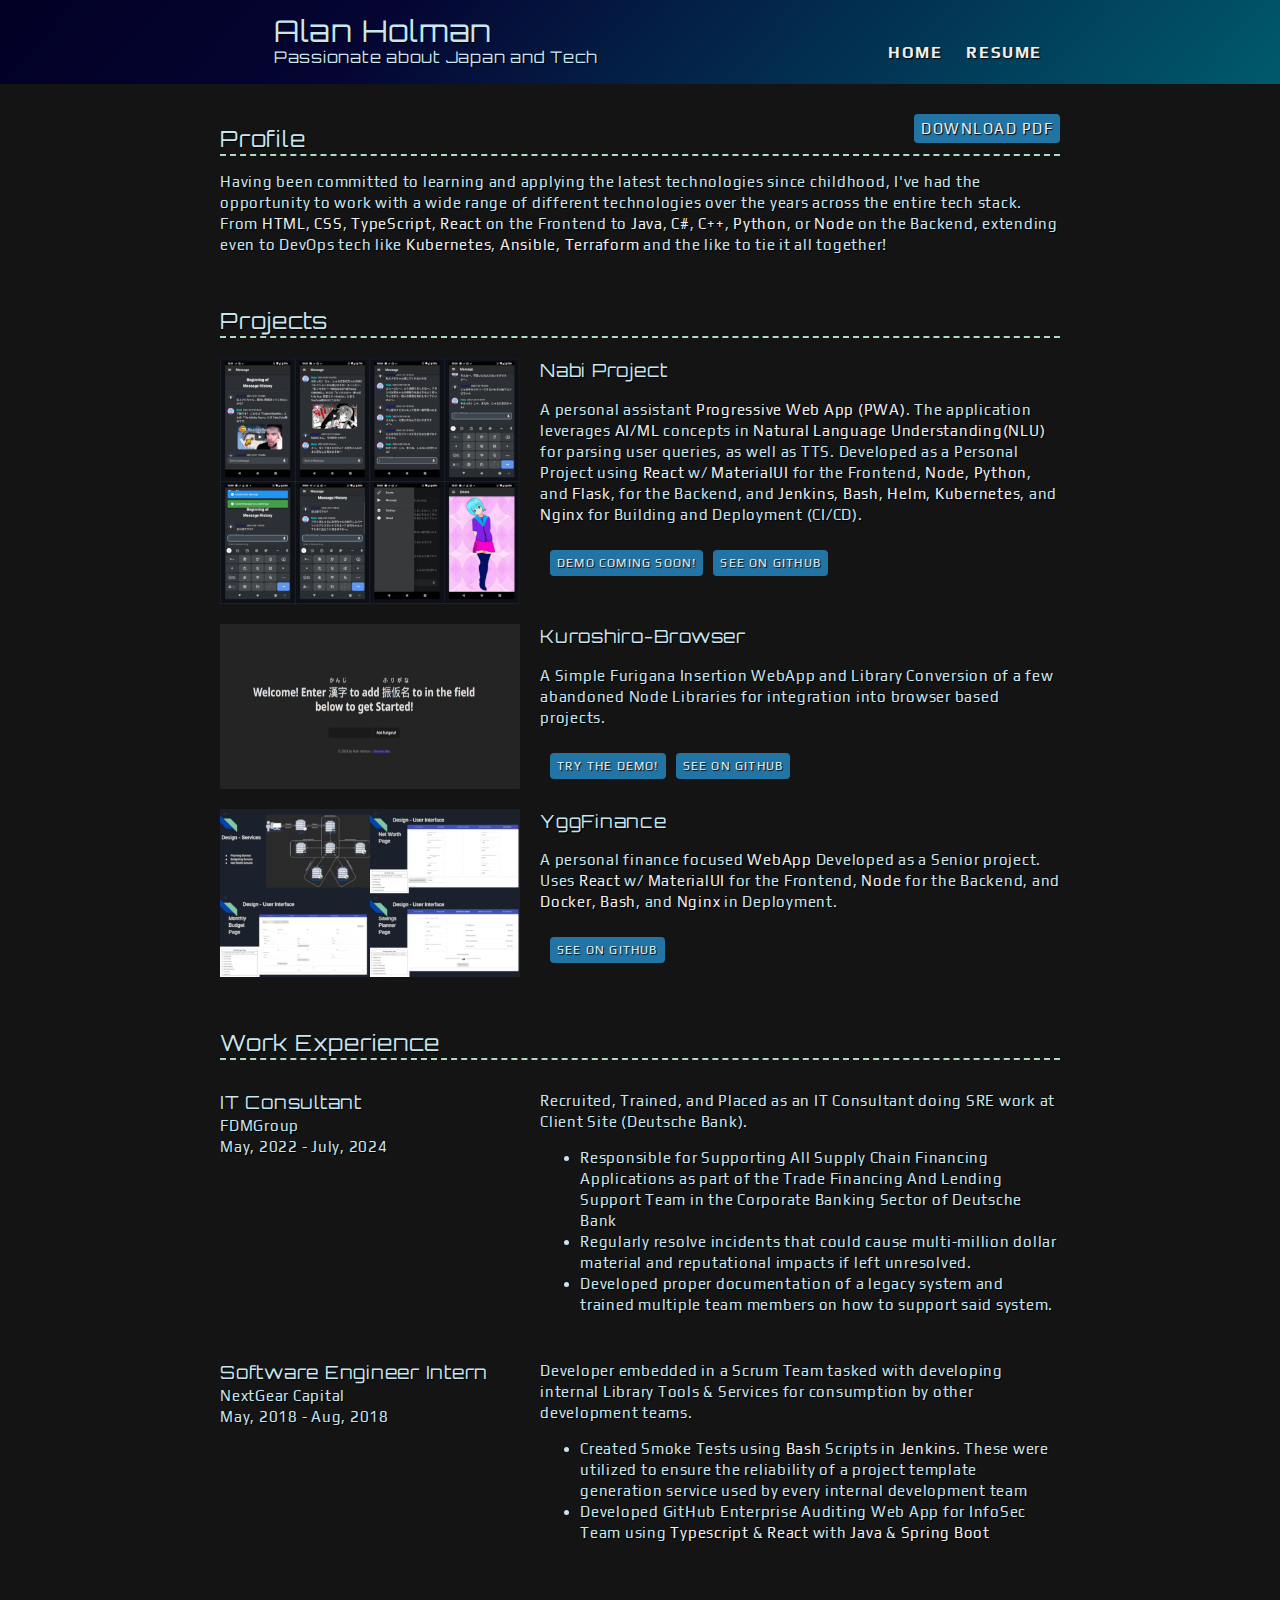
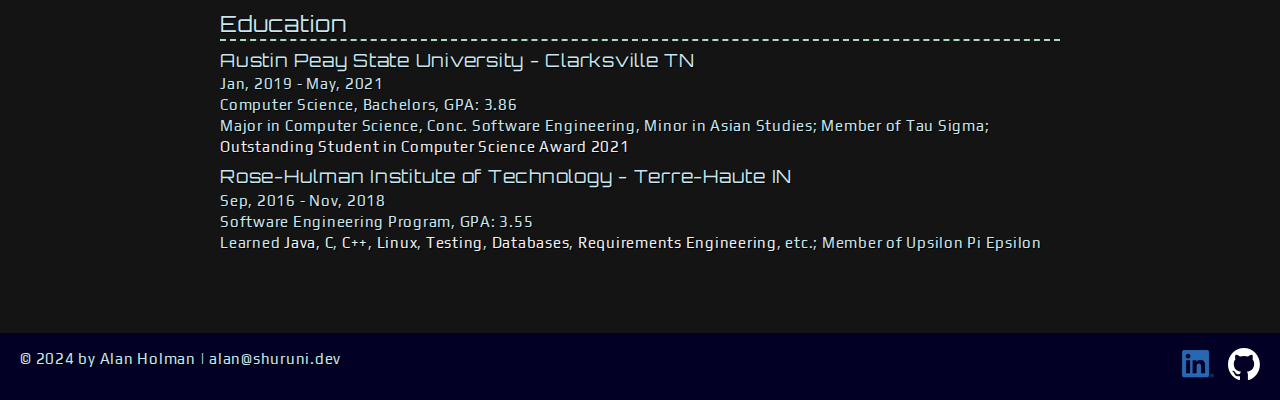
==== commit 74de3add: "Updated Resume" ====
--- a/resume/index.html
+++ b/resume/index.html
@@ -43,6 +43,9 @@
           Having been committed to learning and applying the latest technologies since childhood, I've had the opportunity to work with a wide range of different technologies over the years across the entire tech stack. From <em>HTML</em>, <em>CSS</em>, <em>TypeScript</em>, <em>React</em> on the Frontend to
           <em>Java</em>, <em>C#</em>, <em>C++</em>, <em>Python</em>, or <em>Node</em> on the Backend, extending even to DevOps tech like <em>Kubernetes</em>, <em>Ansible</em>, <em>Terraform</em> and the like to tie it all together!
         </p>
+        <!-- <p>
+          I regularly manage an On Premise Kubernetes Cluster in my homelab including provisioning of the server infrastructure using Terraform and Ansible. In addition to configuring helm charts for internal infra like Jenkins, Gitea, Minio and the like, My main passion project is deployed to the internal cluster using helm charts that I maintain personally. As an Avid Linux User, I've been using Linux as my main OS for around 6 years and was using it for various side projects and tasks for at least 10.
+        </p> -->
       </section>
 
       <!-- //  PROJECTS  // -->
@@ -98,7 +101,7 @@
           <div class="work-details">
             <h3>IT Consultant</h3>
             <p>FDMGroup</p>
-            <p>May, 2022 - Present</p>
+            <p>May, 2022 - July, 2024</p>
           </div>
           <div class="work-summary">
             <p>
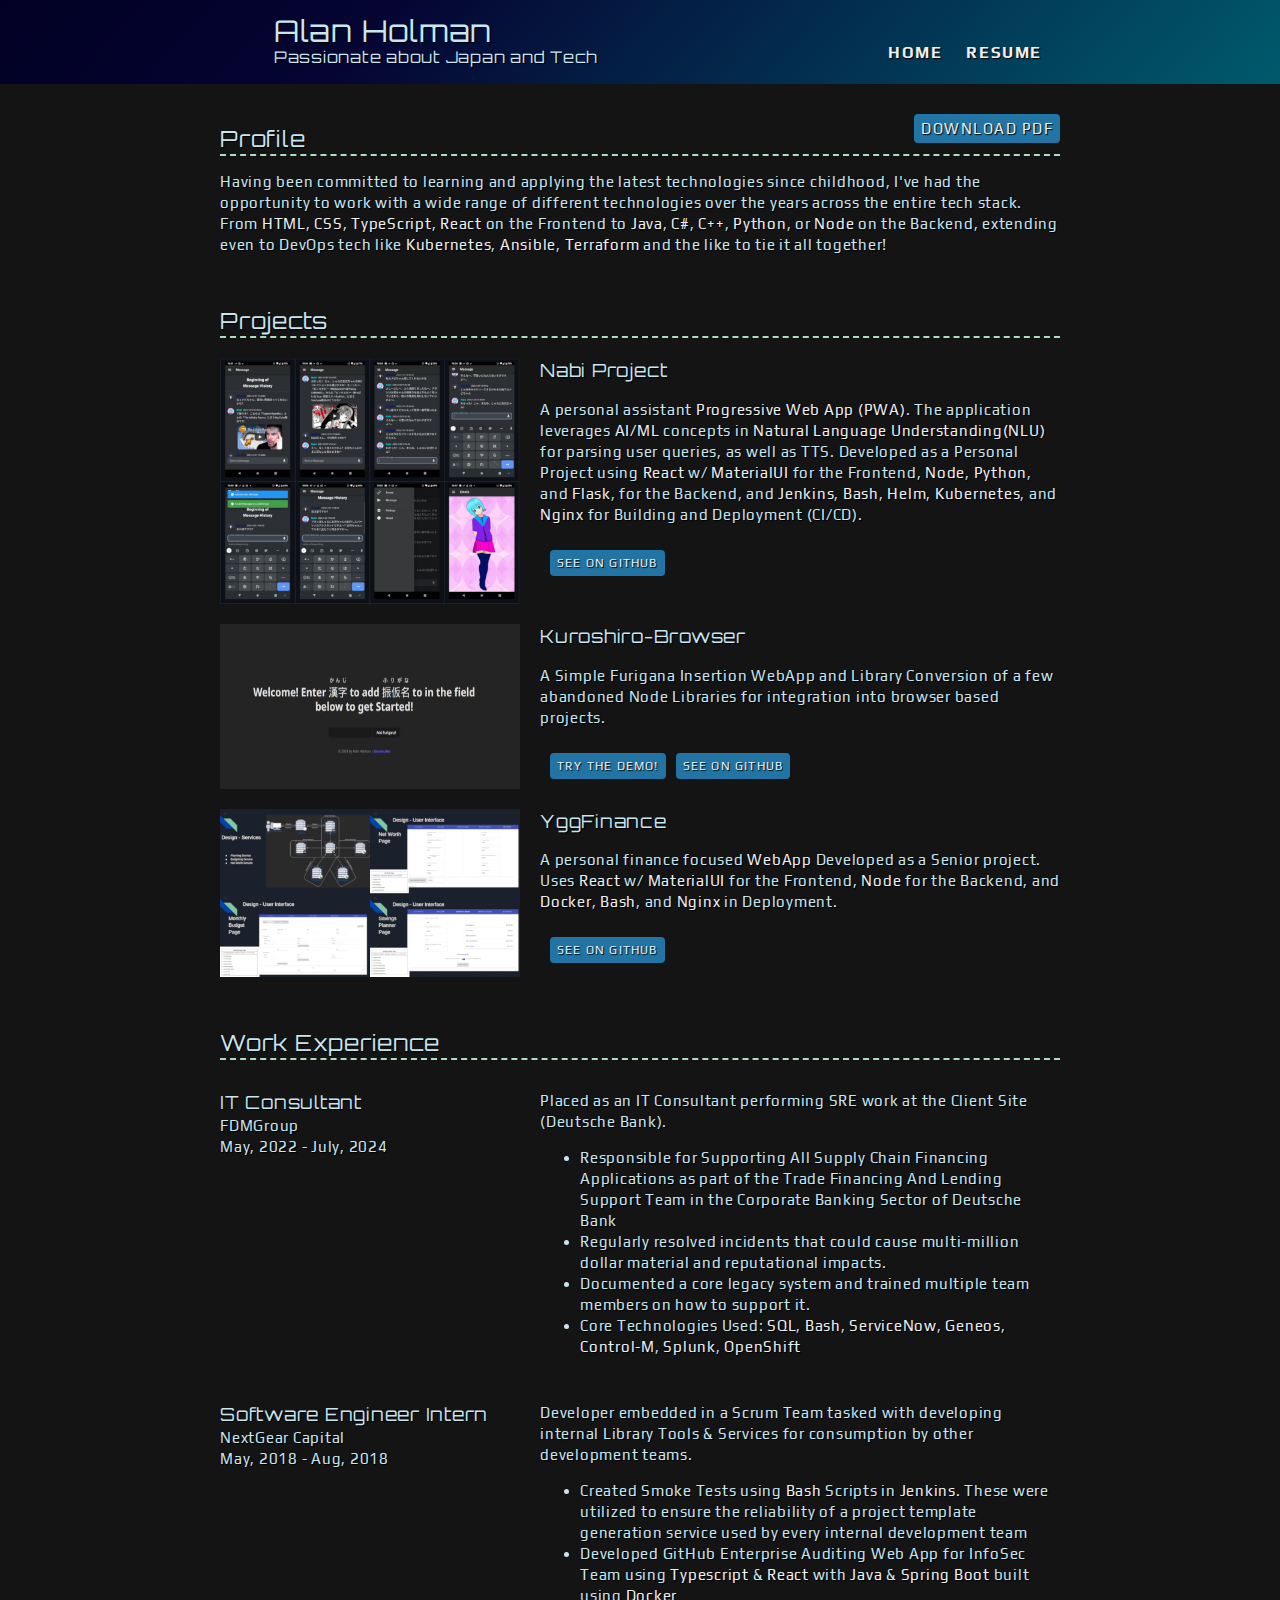
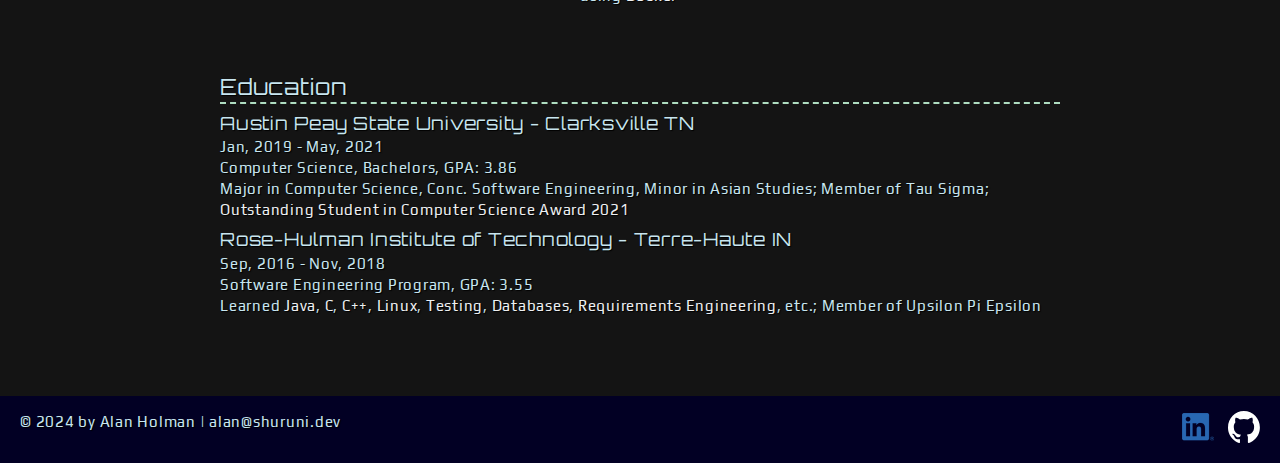
==== commit 0817ef31: "Updated Resume to Include Core Technologies Used During FDMGroup Employment" ====
--- a/resume/index.html
+++ b/resume/index.html
@@ -59,7 +59,7 @@
               <h3>Nabi Project</h3>
               <p>A personal assistant <em>Progressive Web App (PWA)</em>. The application leverages <em>AI/ML</em> concepts in <em>Natural Language Understanding(NLU)</em> for parsing user queries, as well as TTS. Developed as a Personal Project using <em>React</em> w/ <em>MaterialUI</em> for the Frontend, <em>Node</em>, <em>Python</em>, and <em>Flask</em>, for the Backend, and <em>Jenkins</em>, <em>Bash</em>, <em>Helm</em>, <em>Kubernetes</em>, and <em>Nginx</em> for Building and Deployment (CI/CD).</p>
               <div class="project-links no-print">
-                <a class="btn project-links" href="https://nabi.hikaru.app" target="_blank">Demo Coming Soon!</a>
+                <!-- <a class="btn project-links" href="https://nabi.hikaru.app" target="_blank">Demo Coming Soon!</a> -->
                 <a class="btn project-links" href="https://github.com/Nabi-Project/Nabi-Project" target="_blank">See on GitHub</a>
               </div>   
             </article>
@@ -105,12 +105,13 @@
           </div>
           <div class="work-summary">
             <p>
-              Recruited, Trained, and Placed as an IT Consultant doing SRE work at Client Site (Deutsche Bank).
+              Placed as an IT Consultant performing SRE work at the Client Site (Deutsche Bank).
             </p>
             <ul>
               <li>Responsible for Supporting All Supply Chain Financing Applications as part of the Trade Financing And Lending Support Team in the Corporate Banking Sector of Deutsche Bank</li>
-              <li>Regularly resolve incidents that could cause multi-million dollar material and reputational impacts if left unresolved.</li>
-              <li>Developed proper documentation of a legacy system and trained multiple team members on how to support said system.</li>
+              <li>Regularly resolved incidents that could cause multi-million dollar material and reputational impacts.</li>
+              <li>Documented a core legacy system and trained multiple team members on how to support it.</li>
+              <li>Core Technologies Used: <em>SQL</em>, <em>Bash</em>, <em>ServiceNow</em>, <em>Geneos</em>, <em>Control-M</em>, <em>Splunk</em>, <em>OpenShift</em></li>
             </ul>
           </div>
         </section>
@@ -124,7 +125,7 @@
             <p>Developer embedded in a Scrum Team tasked with developing internal Library Tools & Services for consumption by other development teams.</p>
             <ul>
               <li>Created Smoke Tests using <em>Bash</em> Scripts in <em>Jenkins</em>. These were utilized to ensure the reliability of a project template generation service used by every internal development team</li>
-              <li>Developed GitHub Enterprise Auditing Web App for InfoSec Team using <em>Typescript</em> & <em>React</em> with <em>Java</em> & <em>Spring Boot</em></li>
+              <li>Developed GitHub Enterprise Auditing Web App for InfoSec Team using <em>Typescript</em> & <em>React</em> with <em>Java</em> & <em>Spring Boot</em> built using <em>Docker</em></li>
             </ul>
           </div>
         </section>
